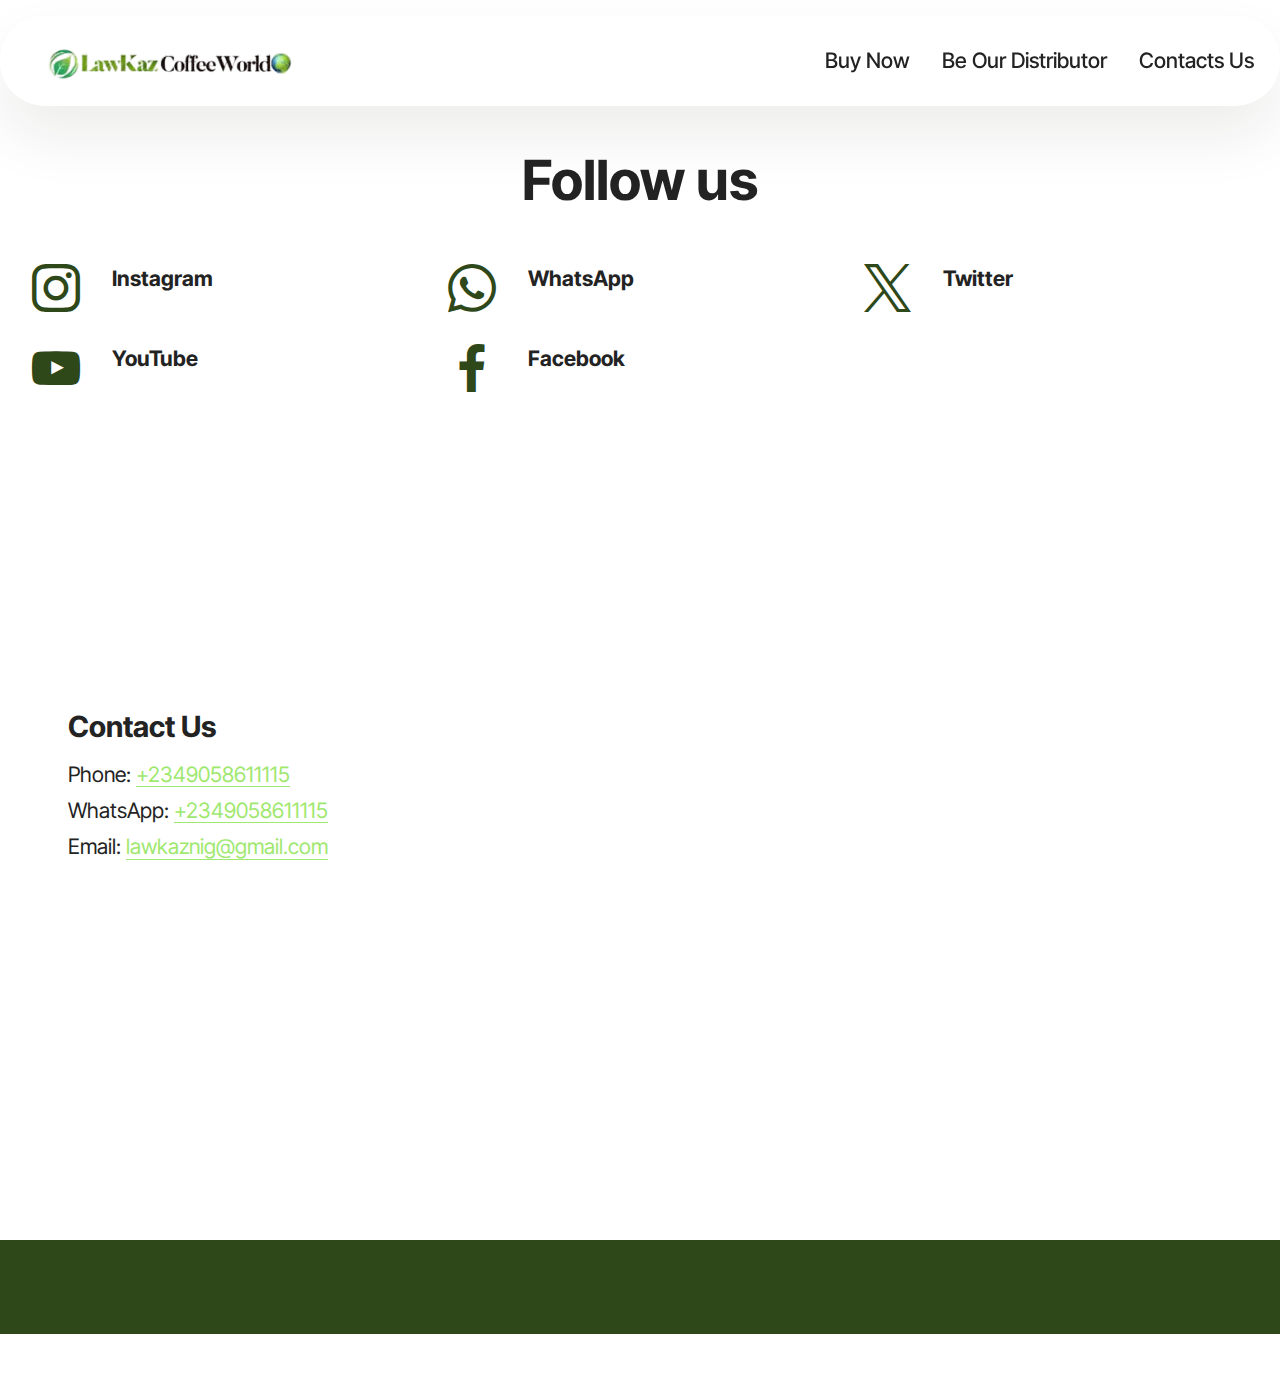
==== Contact.html @ a1d3d75a "create github pages" ====
<!DOCTYPE html>
<html  >
<head>
  <!-- Site made with Mobirise Website Builder v5.9.24, https://mobirise.com -->
  <meta charset="UTF-8">
  <meta http-equiv="X-UA-Compatible" content="IE=edge">
  <meta name="generator" content="Mobirise v5.9.24, mobirise.com">
  <meta name="viewport" content="width=device-width, initial-scale=1, minimum-scale=1">
  <link rel="shortcut icon" href="assets/images/wha-13.09.09-309x58-removebg-preview-309x58.webp" type="image/x-icon">
  <meta name="description" content="">
  
  
  <title>Contact</title>
  <link rel="stylesheet" href="assets/web/assets/mobirise-icons2/mobirise2.css">
  <link rel="stylesheet" href="assets/bootstrap/css/bootstrap.min.css">
  <link rel="stylesheet" href="assets/bootstrap/css/bootstrap-grid.min.css">
  <link rel="stylesheet" href="assets/bootstrap/css/bootstrap-reboot.min.css">
  <link rel="stylesheet" href="assets/animatecss/animate.css">
  <link rel="stylesheet" href="assets/dropdown/css/style.css">
  <link rel="stylesheet" href="assets/socicon/css/styles.css">
  <link rel="stylesheet" href="assets/theme/css/style.css">
  <link rel="preload" href="https://fonts.googleapis.com/css?family=Inter+Tight:100,200,300,400,500,600,700,800,900,100i,200i,300i,400i,500i,600i,700i,800i,900i&display=swap" as="style" onload="this.onload=null;this.rel='stylesheet'">
  <noscript><link rel="stylesheet" href="https://fonts.googleapis.com/css?family=Inter+Tight:100,200,300,400,500,600,700,800,900,100i,200i,300i,400i,500i,600i,700i,800i,900i&display=swap"></noscript>
  <link rel="preload" as="style" href="assets/mobirise/css/mbr-additional.css?v=BNHyhi"><link rel="stylesheet" href="assets/mobirise/css/mbr-additional.css?v=BNHyhi" type="text/css">

  
  
  
</head>
<body>
  
  <section data-bs-version="5.1" class="menu menu1 cid-ux5nXJmTb9" once="menu" id="menu01-m">
	

	<nav class="navbar navbar-dropdown navbar-fixed-top navbar-expand-lg">
		<div class="container">
			<div class="navbar-brand">
				<span class="navbar-logo">
					
						<img src="assets/images/wha-13.09.09-309x58-removebg-preview-309x58.webp" alt="Lawak" style="height: 3rem;">
					
				</span>
				
			</div>
			<button class="navbar-toggler" type="button" data-toggle="collapse" data-bs-toggle="collapse" data-target="#navbarSupportedContent" data-bs-target="#navbarSupportedContent" aria-controls="navbarNavAltMarkup" aria-expanded="false" aria-label="Toggle navigation">
				<div class="hamburger">
					<span></span>
					<span></span>
					<span></span>
					<span></span>
				</div>
			</button>
			<div class="collapse navbar-collapse" id="navbarSupportedContent">
				<ul class="navbar-nav nav-dropdown nav-right" data-app-modern-menu="true"><li class="nav-item">
						<a class="nav-link link text-black text-primary display-4" href="ordernow.html">Buy Now</a>
					</li>
					<li class="nav-item">
						<a class="nav-link link text-black text-primary display-4" href="distributor.html" aria-expanded="false">Be Our Distributor</a>
					</li>
					<li class="nav-item">
						<a class="nav-link link text-black text-primary display-4" href="Contact.html">Contacts Us</a>
					</li></ul>
				
				
			</div>
		</div>
	</nav>
</section>

<section data-bs-version="5.1" class="social02 cid-ux5wy7XZhl" id="social02-o">
	

	
	
	<div class="container">
		<div class="row justify-content-center">
			<div class="col-12 content-head">
				<div class="mb-5">
					<h5 class="mbr-section-title mbr-fonts-style align-center mb-0 display-2">
						<strong>Follow us</strong>
					</h5>
					
				</div>
			</div>
		</div>
		<div class="row">
			<div class="item features-without-image col-12 col-md-6 col-lg-4 active">
				<div class="item-wrapper">
					<a href="https://www.instagram.com/lawkazcoffeeworld/"><span class="mbr-iconfont m-auto socicon-instagram socicon"></span></a>
					<div class="card-box">
						<h4 class="card-title mbr-fonts-style mb-1 display-7">
							<strong>Instagram</strong>
						</h4>
						
					</div>
				</div>
			</div>
			
			<div class="item features-without-image col-12 col-md-6 col-lg-4">
				<div class="item-wrapper">
					<a href="https://wa.me/234705 050 4321"><span class="mbr-iconfont m-auto socicon-whatsapp socicon"></span></a>
					<div class="card-box">
						<h4 class="card-title mbr-fonts-style mb-1 display-7">
							<strong>WhatsApp</strong></h4>
						
					</div>
				</div>
			</div><div class="item features-without-image col-12 col-md-6 col-lg-4">
				<div class="item-wrapper">
					<span class="mbr-iconfont m-auto socicon-twitter socicon"></span>
					<div class="card-box">
						<h4 class="card-title mbr-fonts-style mb-1 display-7">
							<strong>Twitter</strong>
						</h4>
						
					</div>
				</div>
			</div>
			<div class="item features-without-image col-12 col-md-6 col-lg-4">
				<div class="item-wrapper">
					<a href="https://www.youtube.com/channel/UCQR6M2ridGI6gtrFBaGrnXQ"><span class="mbr-iconfont m-auto socicon-youtube socicon"></span></a>
					<div class="card-box">
						<h4 class="card-title mbr-fonts-style mb-1 display-7">
							<strong>YouTube</strong>
						</h4>
						
					</div>
				</div>
			</div>
			
			<div class="item features-without-image col-12 col-md-6 col-lg-4">
				<div class="item-wrapper">
					<a href="https://www.facebook.com/superlifeworld.sbd"><span class="mbr-iconfont m-auto socicon-facebook socicon"></span></a>
					<div class="card-box">
						<h4 class="card-title mbr-fonts-style mb-1 display-7">
							<strong>Facebook</strong>
						</h4>
						
					</div>
				</div>
			</div>
		</div>
	</div>
</section>

<section data-bs-version="5.1" class="contacts4 map1 cid-ux5wyMqJa0" id="contacts04-p">

	

	<div class="main_wrapper">
		<div class="b_wrapper">
			<div class="container-fluid">
				<div class="row justify-content-start">
					<div class="col-md-5 col-lg-4 item-wrapper">
                        <h5 class="cardTitle mbr-fonts-style mb-2 display-5">
                            <strong>Contact Us</strong>
                        </h5>
                        <ul class="list mbr-fonts-style display-7">
                            <li class="mbr-text item-wrap">Phone: <a href="tel:+2349058611115" class="text-primary">+2349058611115</a></li>
                            <li class="mbr-text item-wrap">WhatsApp: <a href="https://wa.me/2349058611115" class="text-primary">+2349058611115</a></li>
                            <li class="mbr-text item-wrap">Email: <a href="mailto:lawkaznig@gmail.com" class="text-primary">lawkaznig@gmail.com</a></li>
                            <li class="mbr-text item-wrap">Address: <a href="" class="text-primary">No F11a First Floor Alibro Atrium Plaza Utako, Abuja. Nigeria</a></li>
                            <li class="mbr-text item-wrap">Working hours: 9:00 - 18:00</li>
                        </ul>
					</div>
				</div>
			</div>
		</div>
        <div class="google-map"><iframe frameborder="0" style="border:0" src="https://www.google.com/maps/embed?pb=!1m18!1m12!1m3!1d3129.400988551703!2d7.436979473820332!3d9.066757490996077!2m3!1f0!2f0!3f0!3m2!1i1024!2i768!4f13.1!3m3!1m2!1s0x104e0b9013eb8c0f%3A0xf37cc7facc26343!2sAlibro%20Atrium%20Plaza!5e1!3m2!1sen!2sch!4v1727010133946!5m2!1sen!2sch" allowfullscreen=""></iframe></div>
	</div>
</section>

<section data-bs-version="5.1" class="footer4 cid-ux5vmlSfk8" once="footers" id="footer04-n">

    

    

    <div class="container">
        <div class="media-container-row align-center mbr-white">
            <div class="col-12">
                <p class="mbr-text mb-0 mbr-fonts-style display-7">
                    © Copyright 2024 Lawkaz - All Rights Reserved
                </p>
            </div>
        </div>
    </div>
</section><section class="display-7" style="padding: 0;align-items: center;justify-content: center;flex-wrap: wrap;    align-content: center;display: flex;position: relative;height: 4rem;"><a href="https://mobiri.se/34393" style="flex: 1 1;height: 4rem;position: absolute;width: 100%;z-index: 1;"><img alt="" style="height: 4rem;" src="[data-uri]"></a><p style="margin: 0;text-align: center;" class="display-7">&#8204;</p><a style="z-index:1" href="https://mobirise.com/offline-website-builder.html">Offline Website Maker</a></section><script src="assets/bootstrap/js/bootstrap.bundle.min.js"></script>  <script src="assets/smoothscroll/smooth-scroll.js"></script>  <script src="assets/ytplayer/index.js"></script>  <script src="assets/dropdown/js/navbar-dropdown.js"></script>  <script src="assets/theme/js/script.js"></script>  
  
  
 <div id="scrollToTop" class="scrollToTop mbr-arrow-up"><a style="text-align: center;"><i class="mbr-arrow-up-icon mbr-arrow-up-icon-cm cm-icon cm-icon-smallarrow-up"></i></a></div>
    <input name="animation" type="hidden">
  </body>
</html>
---- assets/web/assets/mobirise-icons2/mobirise2.css ----
@font-face {
  font-family: 'Moririse2';
  font-display: swap;
  src:  url('mobirise2.eot?f2bix4');
  src:  url('mobirise2.eot?f2bix4#iefix') format('embedded-opentype'),
    url('mobirise2.ttf?f2bix4') format('truetype'),
    url('mobirise2.woff?f2bix4') format('woff'),
    url('mobirise2.svg?f2bix4#mobirise2') format('svg');
  font-weight: normal;
  font-style: normal;
}

[class^="mobi-"], [class*=" mobi-"] {
  /* use !important to prevent issues with browser extensions that change fonts */
  font-family: 'Moririse2' !important;
  speak: none;
  font-style: normal;
  font-weight: normal;
  font-variant: normal;
  text-transform: none;
  line-height: 1;

  /* Better Font Rendering =========== */
  -webkit-font-smoothing: antialiased;
  -moz-osx-font-smoothing: grayscale;
}

.mobi-mbri-add-submenu:before {
  content: "\e900";
}
.mobi-mbri-alert:before {
  content: "\e901";
}
.mobi-mbri-align-center:before {
  content: "\e902";
}
.mobi-mbri-align-justify:before {
  content: "\e903";
}
.mobi-mbri-align-left:before {
  content: "\e904";
}
.mobi-mbri-align-right:before {
  content: "\e905";
}
.mobi-mbri-android:before {
  content: "\e906";
}
.mobi-mbri-apple:before {
  content: "\e907";
}
.mobi-mbri-arrow-down:before {
  content: "\e908";
}
.mobi-mbri-arrow-next:before {
  content: "\e909";
}
.mobi-mbri-arrow-prev:before {
  content: "\e90a";
}
.mobi-mbri-arrow-up:before {
  content: "\e90b";
}
.mobi-mbri-bold:before {
  content: "\e90c";
}
.mobi-mbri-bookmark:before {
  content: "\e90d";
}
.mobi-mbri-bootstrap:before {
  content: "\e90e";
}
.mobi-mbri-briefcase:before {
  content: "\e90f";
}
.mobi-mbri-browse:before {
  content: "\e910";
}
.mobi-mbri-bulleted-list:before {
  content: "\e911";
}
.mobi-mbri-calendar:before {
  content: "\e912";
}
.mobi-mbri-camera:before {
  content: "\e913";
}
.mobi-mbri-cart-add:before {
  content: "\e914";
}
.mobi-mbri-cart-full:before {
  content: "\e915";
}
.mobi-mbri-cash:before {
  content: "\e916";
}
.mobi-mbri-change-style:before {
  content: "\e917";
}
.mobi-mbri-chat:before {
  content: "\e918";
}
.mobi-mbri-clock:before {
  content: "\e919";
}
.mobi-mbri-close:before {
  content: "\e91a";
}
.mobi-mbri-cloud:before {
  content: "\e91b";
}
.mobi-mbri-code:before {
  content: "\e91c";
}
.mobi-mbri-contact-form:before {
  content: "\e91d";
}
.mobi-mbri-credit-card:before {
  content: "\e91e";
}
.mobi-mbri-cursor-click:before {
  content: "\e91f";
}
.mobi-mbri-cust-feedback:before {
  content: "\e920";
}
.mobi-mbri-database:before {
  content: "\e921";
}
.mobi-mbri-delivery:before {
  content: "\e922";
}
.mobi-mbri-desktop:before {
  content: "\e923";
}
.mobi-mbri-devices:before {
  content: "\e924";
}
.mobi-mbri-down:before {
  content: "\e925";
}
.mobi-mbri-download-2:before {
  content: "\e926";
}
.mobi-mbri-download:before {
  content: "\e927";
}
.mobi-mbri-drag-n-drop-2:before {
  content: "\e928";
}
.mobi-mbri-drag-n-drop:before {
  content: "\e929";
}
.mobi-mbri-edit-2:before {
  content: "\e92a";
}
.mobi-mbri-edit:before {
  content: "\e92b";
}
.mobi-mbri-error:before {
  content: "\e92c";
}
.mobi-mbri-extension:before {
  content: "\e92d";
}
.mobi-mbri-features:before {
  content: "\e92e";
}
.mobi-mbri-file:before {
  content: "\e92f";
}
.mobi-mbri-flag:before {
  content: "\e930";
}
.mobi-mbri-folder:before {
  content: "\e931";
}
.mobi-mbri-gift:before {
  content: "\e932";
}
.mobi-mbri-github:before {
  content: "\e933";
}
.mobi-mbri-globe-2:before {
  content: "\e934";
}
.mobi-mbri-globe:before {
  content: "\e935";
}
.mobi-mbri-growing-chart:before {
  content: "\e936";
}
.mobi-mbri-hearth:before {
  content: "\e937";
}
.mobi-mbri-help:before {
  content: "\e938";
}
.mobi-mbri-home:before {
  content: "\e939";
}
.mobi-mbri-hot-cup:before {
  content: "\e93a";
}
.mobi-mbri-idea:before {
  content: "\e93b";
}
.mobi-mbri-image-gallery:before {
  content: "\e93c";
}
.mobi-mbri-image-slider:before {
  content: "\e93d";
}
.mobi-mbri-info:before {
  content: "\e93e";
}
.mobi-mbri-italic:before {
  content: "\e93f";
}
.mobi-mbri-key:before {
  content: "\e940";
}
.mobi-mbri-laptop:before {
  content: "\e941";
}
.mobi-mbri-layers:before {
  content: "\e942";
}
.mobi-mbri-left-right:before {
  content: "\e943";
}
.mobi-mbri-left:before {
  content: "\e944";
}
.mobi-mbri-letter:before {
  content: "\e945";
}
.mobi-mbri-like:before {
  content: "\e946";
}
.mobi-mbri-link:before {
  content: "\e947";
}
.mobi-mbri-lock:before {
  content: "\e948";
}
.mobi-mbri-login:before {
  content: "\e949";
}
.mobi-mbri-logout:before {
  content: "\e94a";
}
.mobi-mbri-magic-stick:before {
  content: "\e94b";
}
.mobi-mbri-map-pin:before {
  content: "\e94c";
}
.mobi-mbri-menu:before {
  content: "\e94d";
}
.mobi-mbri-mobile-2:before {
  content: "\e94e";
}
.mobi-mbri-mobile-horizontal:before {
  content: "\e94f";
}
.mobi-mbri-mobile:before {
  content: "\e950";
}
.mobi-mbri-mobirise:before {
  content: "\e951";
}
.mobi-mbri-more-horizontal:before {
  content: "\e952";
}
.mobi-mbri-more-vertical:before {
  content: "\e953";
}
.mobi-mbri-music:before {
  content: "\e954";
}
.mobi-mbri-new-file:before {
  content: "\e955";
}
.mobi-mbri-numbered-list:before {
  content: "\e956";
}
.mobi-mbri-opened-folder:before {
  content: "\e957";
}
.mobi-mbri-pages:before {
  content: "\e958";
}
.mobi-mbri-paper-plane:before {
  content: "\e959";
}
.mobi-mbri-paperclip:before {
  content: "\e95a";
}
.mobi-mbri-phone:before {
  content: "\e95b";
}
.mobi-mbri-photo:before {
  content: "\e95c";
}
.mobi-mbri-photos:before {
  content: "\e95d";
}
.mobi-mbri-pin:before {
  content: "\e95e";
}
.mobi-mbri-play:before {
  content: "\e95f";
}
.mobi-mbri-plus:before {
  content: "\e960";
}
.mobi-mbri-preview:before {
  content: "\e961";
}
.mobi-mbri-print:before {
  content: "\e962";
}
.mobi-mbri-protect:before {
  content: "\e963";
}
.mobi-mbri-question:before {
  content: "\e964";
}
.mobi-mbri-quote-left:before {
  content: "\e965";
}
.mobi-mbri-quote-right:before {
  content: "\e966";
}
.mobi-mbri-redo:before {
  content: "\e967";
}
.mobi-mbri-refresh:before {
  content: "\e968";
}
.mobi-mbri-responsive-2:before {
  content: "\e969";
}
.mobi-mbri-responsive:before {
  content: "\e96a";
}
.mobi-mbri-right:before {
  content: "\e96b";
}
.mobi-mbri-rocket:before {
  content: "\e96c";
}
.mobi-mbri-sad-face:before {
  content: "\e96d";
}
.mobi-mbri-sale:before {
  content: "\e96e";
}
.mobi-mbri-save:before {
  content: "\e96f";
}
.mobi-mbri-search:before {
  content: "\e970";
}
.mobi-mbri-setting-2:before {
  content: "\e971";
}
.mobi-mbri-setting-3:before {
  content: "\e972";
}
.mobi-mbri-setting:before {
  content: "\e973";
}
.mobi-mbri-share:before {
  content: "\e974";
}
.mobi-mbri-shopping-bag:before {
  content: "\e975";
}
.mobi-mbri-shopping-basket:before {
  content: "\e976";
}
.mobi-mbri-shopping-cart:before {
  content: "\e977";
}
.mobi-mbri-sites:before {
  content: "\e978";
}
.mobi-mbri-smile-face:before {
  content: "\e979";
}
.mobi-mbri-speed:before {
  content: "\e97a";
}
.mobi-mbri-star:before {
  content: "\e97b";
}
.mobi-mbri-success:before {
  content: "\e97c";
}
.mobi-mbri-sun:before {
  content: "\e97d";
}
.mobi-mbri-sun2:before {
  content: "\e97e";
}
.mobi-mbri-tablet-vertical:before {
  content: "\e97f";
}
.mobi-mbri-tablet:before {
  content: "\e980";
}
.mobi-mbri-target:before {
  content: "\e981";
}
.mobi-mbri-timer:before {
  content: "\e982";
}
.mobi-mbri-to-ftp:before {
  content: "\e983";
}
.mobi-mbri-to-local-drive:before {
  content: "\e984";
}
.mobi-mbri-touch-swipe:before {
  content: "\e985";
}
.mobi-mbri-touch:before {
  content: "\e986";
}
.mobi-mbri-trash:before {
  content: "\e987";
}
.mobi-mbri-underline:before {
  content: "\e988";
}
.mobi-mbri-undo:before {
  content: "\e989";
}
.mobi-mbri-unlink:before {
  content: "\e98a";
}
.mobi-mbri-unlock:before {
  content: "\e98b";
}
.mobi-mbri-up-down:before {
  content: "\e98c";
}
.mobi-mbri-up:before {
  content: "\e98d";
}
.mobi-mbri-update:before {
  content: "\e98e";
}
.mobi-mbri-upload-2:before {
  content: "\e98f";
}
.mobi-mbri-upload:before {
  content: "\e990";
}
.mobi-mbri-user-2:before {
  content: "\e991";
}
.mobi-mbri-user:before {
  content: "\e992";
}
.mobi-mbri-users:before {
  content: "\e993";
}
.mobi-mbri-video-play:before {
  content: "\e994";
}
.mobi-mbri-video:before {
  content: "\e995";
}
.mobi-mbri-watch:before {
  content: "\e996";
}
.mobi-mbri-website-theme-2:before {
  content: "\e997";
}
.mobi-mbri-website-theme:before {
  content: "\e998";
}
.mobi-mbri-wifi:before {
  content: "\e999";
}
.mobi-mbri-windows:before {
  content: "\e99a";
}
.mobi-mbri-zoom-in:before {
  content: "\e99b";
}
.mobi-mbri-zoom-out:before {
  content: "\e99c";
}
---- assets/dropdown/css/style.css ----
.navbar-dropdown {
  left: 0;
  padding: 0;
  position: absolute;
  right: 0;
  top: 0;
  transition: all 0.45s ease;
  z-index: 1030;
  background: #282828; }
  .navbar-dropdown .navbar-logo {
    margin-right: 0.8rem;
    transition: margin 0.3s ease-in-out;
    vertical-align: middle; }
    .navbar-dropdown .navbar-logo img {
      height: 3.125rem;
      transition: all 0.3s ease-in-out; }
    .navbar-dropdown .navbar-logo.mbr-iconfont {
      font-size: 3.125rem;
      line-height: 3.125rem; }
  .navbar-dropdown .navbar-caption {
    font-weight: 700;
    white-space: normal;
    vertical-align: -4px;
    line-height: 3.125rem !important; }
    .navbar-dropdown .navbar-caption, .navbar-dropdown .navbar-caption:hover {
      color: inherit;
      text-decoration: none; }
  .navbar-dropdown .mbr-iconfont + .navbar-caption {
    vertical-align: -1px; }
  .navbar-dropdown.navbar-fixed-top {
    position: fixed; }
  .navbar-dropdown .navbar-brand span {
    vertical-align: -4px; }
  .navbar-dropdown.bg-color.transparent {
    background: none; }
  .navbar-dropdown.navbar-short .navbar-brand {
    padding: 0.625rem 0; }
    .navbar-dropdown.navbar-short .navbar-brand span {
      vertical-align: -1px; }
  .navbar-dropdown.navbar-short .navbar-caption {
    line-height: 2.375rem !important;
    vertical-align: -2px; }
  .navbar-dropdown.navbar-short .navbar-logo {
    margin-right: 0.5rem; }
    .navbar-dropdown.navbar-short .navbar-logo img {
      height: 2.375rem; }
    .navbar-dropdown.navbar-short .navbar-logo.mbr-iconfont {
      font-size: 2.375rem;
      line-height: 2.375rem; }
  .navbar-dropdown.navbar-short .mbr-table-cell {
    height: 3.625rem; }
  .navbar-dropdown .navbar-close {
    left: 0.6875rem;
    position: fixed;
    top: 0.75rem;
    z-index: 1000; }
  .navbar-dropdown .hamburger-icon {
    content: "";
    display: inline-block;
    vertical-align: middle;
    width: 16px;
    -webkit-box-shadow: 0 -6px 0 1px #282828,0 0 0 1px #282828,0 6px 0 1px #282828;
    -moz-box-shadow: 0 -6px 0 1px #282828,0 0 0 1px #282828,0 6px 0 1px #282828;
    box-shadow: 0 -6px 0 1px #282828,0 0 0 1px #282828,0 6px 0 1px #282828; }

.dropdown-menu .dropdown-toggle[data-toggle="dropdown-submenu"]::after {
  border-bottom: 0.35em solid transparent;
  border-left: 0.35em solid;
  border-right: 0;
  border-top: 0.35em solid transparent;
  margin-left: 0.3rem; }

.dropdown-menu .dropdown-item:focus {
  outline: 0; }

.nav-dropdown {
  font-size: 0.75rem;
  font-weight: 500;
  height: auto !important; }
  .nav-dropdown .nav-btn {
    padding-left: 1rem; }
  .nav-dropdown .link {
    margin: .667em 1.667em;
    font-weight: 500;
    padding: 0;
    transition: color .2s ease-in-out; }
    .nav-dropdown .link.dropdown-toggle {
      margin-right: 2.583em; }
      .nav-dropdown .link.dropdown-toggle::after {
        margin-left: .25rem;
        border-top: 0.35em solid;
        border-right: 0.35em solid transparent;
        border-left: 0.35em solid transparent;
        border-bottom: 0; }
      .nav-dropdown .link.dropdown-toggle[aria-expanded="true"] {
        margin: 0;
        padding: 0.667em 3.263em  0.667em 1.667em; }
  .nav-dropdown .link::after,
  .nav-dropdown .dropdown-item::after {
    color: inherit; }
  .nav-dropdown .btn {
    font-size: 0.75rem;
    font-weight: 700;
    letter-spacing: 0;
    margin-bottom: 0;
    padding-left: 1.25rem;
    padding-right: 1.25rem; }
  .nav-dropdown .dropdown-menu {
    border-radius: 0;
    border: 0;
    left: 0;
    margin: 0;
    padding-bottom: 1.25rem;
    padding-top: 1.25rem;
    position: relative; }
  .nav-dropdown .dropdown-submenu {
    margin-left: 0.125rem;
    top: 0; }
  .nav-dropdown .dropdown-item {
    font-weight: 500;
    line-height: 2;
    padding: 0.3846em 4.615em 0.3846em 1.5385em;
    position: relative;
    transition: color .2s ease-in-out, background-color .2s ease-in-out; }
    .nav-dropdown .dropdown-item::after {
      margin-top: -0.3077em;
      position: absolute;
      right: 1.1538em;
      top: 50%; }
    .nav-dropdown .dropdown-item:focus, .nav-dropdown .dropdown-item:hover {
      background: none; }

@media (max-width: 767px) {
  .nav-dropdown.navbar-toggleable-sm {
    bottom: 0;
    display: none;
    left: 0;
    overflow-x: hidden;
    position: fixed;
    top: 0;
    transform: translateX(-100%);
    -ms-transform: translateX(-100%);
    -webkit-transform: translateX(-100%);
    width: 18.75rem;
    z-index: 999; } }
.nav-dropdown.navbar-toggleable-xl {
  bottom: 0;
  display: none;
  left: 0;
  overflow-x: hidden;
  position: fixed;
  top: 0;
  transform: translateX(-100%);
  -ms-transform: translateX(-100%);
  -webkit-transform: translateX(-100%);
  width: 18.75rem;
  z-index: 999; }

.nav-dropdown-sm {
  display: block !important;
  overflow-x: hidden;
  overflow: auto;
  padding-top: 3.875rem; }
  .nav-dropdown-sm::after {
    content: "";
    display: block;
    height: 3rem;
    width: 100%; }
  .nav-dropdown-sm.collapse.in ~ .navbar-close {
    display: block !important; }
  .nav-dropdown-sm.collapsing, .nav-dropdown-sm.collapse.in {
    transform: translateX(0);
    -ms-transform: translateX(0);
    -webkit-transform: translateX(0);
    transition: all 0.25s ease-out;
    -webkit-transition: all 0.25s ease-out;
    background: #282828; }
  .nav-dropdown-sm.collapsing[aria-expanded="false"] {
    transform: translateX(-100%);
    -ms-transform: translateX(-100%);
    -webkit-transform: translateX(-100%); }
  .nav-dropdown-sm .nav-item {
    display: block;
    margin-left: 0 !important;
    padding-left: 0; }
  .nav-dropdown-sm .link,
  .nav-dropdown-sm .dropdown-item {
    border-top: 1px dotted rgba(255, 255, 255, 0.1);
    font-size: 0.8125rem;
    line-height: 1.6;
    margin: 0 !important;
    padding: 0.875rem 2.4rem 0.875rem 1.5625rem !important;
    position: relative;
    white-space: normal; }
    .nav-dropdown-sm .link:focus, .nav-dropdown-sm .link:hover,
    .nav-dropdown-sm .dropdown-item:focus,
    .nav-dropdown-sm .dropdown-item:hover {
      background: rgba(0, 0, 0, 0.2) !important;
      color: #c0a375; }
  .nav-dropdown-sm .nav-btn {
    position: relative;
    padding: 1.5625rem 1.5625rem 0 1.5625rem; }
    .nav-dropdown-sm .nav-btn::before {
      border-top: 1px dotted rgba(255, 255, 255, 0.1);
      content: "";
      left: 0;
      position: absolute;
      top: 0;
      width: 100%; }
    .nav-dropdown-sm .nav-btn + .nav-btn {
      padding-top: 0.625rem; }
      .nav-dropdown-sm .nav-btn + .nav-btn::before {
        display: none; }
  .nav-dropdown-sm .btn {
    padding: 0.625rem 0; }
  .nav-dropdown-sm .dropdown-toggle[data-toggle="dropdown-submenu"]::after {
    margin-left: .25rem;
    border-top: 0.35em solid;
    border-right: 0.35em solid transparent;
    border-left: 0.35em solid transparent;
    border-bottom: 0; }
  .nav-dropdown-sm .dropdown-toggle[data-toggle="dropdown-submenu"][aria-expanded="true"]::after {
    border-top: 0;
    border-right: 0.35em solid transparent;
    border-left: 0.35em solid transparent;
    border-bottom: 0.35em solid; }
  .nav-dropdown-sm .dropdown-menu {
    margin: 0;
    padding: 0;
    position: relative;
    top: 0;
    left: 0;
    width: 100%;
    border: 0;
    float: none;
    border-radius: 0;
    background: none; }
  .nav-dropdown-sm .dropdown-submenu {
    left: 100%;
    margin-left: 0.125rem;
    margin-top: -1.25rem;
    top: 0; }

.navbar-toggleable-sm .nav-dropdown .dropdown-menu {
  position: absolute; }

.navbar-toggleable-sm .nav-dropdown .dropdown-submenu {
  left: 100%;
  margin-left: 0.125rem;
  margin-top: -1.25rem;
  top: 0; }

.navbar-toggleable-sm.opened .nav-dropdown .dropdown-menu {
  position: relative; }

.navbar-toggleable-sm.opened .nav-dropdown .dropdown-submenu {
  left: 0;
  margin-left: 00rem;
  margin-top: 0rem;
  top: 0; }

.is-builder .nav-dropdown.collapsing {
  transition: none !important; }
---- assets/socicon/css/styles.css ----
@charset "UTF-8";

@font-face {
  font-family: 'Socicon';
  src:  url('../fonts/socicon.eot');
  src:  url('../fonts/socicon.eot?#iefix') format('embedded-opentype'),
    url('../fonts/socicon.woff2') format('woff2'),
    url('../fonts/socicon.ttf') format('truetype'),
    url('../fonts/socicon.woff') format('woff'),
    url('../fonts/socicon.svg#socicon') format('svg');
  font-weight: normal;
  font-style: normal;
  font-display: swap;
}

[data-icon]:before {
  font-family: "socicon" !important;
  content: attr(data-icon);
  font-style: normal !important;
  font-weight: normal !important;
  font-variant: normal !important;
  text-transform: none !important;
  speak: none;
  line-height: 1;
  -webkit-font-smoothing: antialiased;
  -moz-osx-font-smoothing: grayscale;
}

[class^="socicon-"], [class*=" socicon-"] {
  /* use !important to prevent issues with browser extensions that change fonts */
  font-family: 'Socicon' !important;
  speak: none;
  font-style: normal;
  font-weight: normal;
  font-variant: normal;
  text-transform: none;
  line-height: 1;

  /* Better Font Rendering =========== */
  -webkit-font-smoothing: antialiased;
  -moz-osx-font-smoothing: grayscale;
}

.socicon-500px:before {
  content: "\e000";
}
.socicon-8tracks:before {
  content: "\e001";
}
.socicon-airbnb:before {
  content: "\e002";
}
.socicon-alliance:before {
  content: "\e003";
}
.socicon-amazon:before {
  content: "\e004";
}
.socicon-amplement:before {
  content: "\e005";
}
.socicon-android:before {
  content: "\e006";
}
.socicon-angellist:before {
  content: "\e007";
}
.socicon-apple:before {
  content: "\e008";
}
.socicon-appnet:before {
  content: "\e009";
}
.socicon-baidu:before {
  content: "\e00a";
}
.socicon-bandcamp:before {
  content: "\e00b";
}
.socicon-battlenet:before {
  content: "\e00c";
}
.socicon-mixer:before {
  content: "\e00d";
}
.socicon-bebee:before {
  content: "\e00e";
}
.socicon-bebo:before {
  content: "\e00f";
}
.socicon-behance:before {
  content: "\e010";
}
.socicon-blizzard:before {
  content: "\e011";
}
.socicon-blogger:before {
  content: "\e012";
}
.socicon-buffer:before {
  content: "\e013";
}
.socicon-chrome:before {
  content: "\e014";
}
.socicon-coderwall:before {
  content: "\e015";
}
.socicon-curse:before {
  content: "\e016";
}
.socicon-dailymotion:before {
  content: "\e017";
}
.socicon-deezer:before {
  content: "\e018";
}
.socicon-delicious:before {
  content: "\e019";
}
.socicon-deviantart:before {
  content: "\e01a";
}
.socicon-diablo:before {
  content: "\e01b";
}
.socicon-digg:before {
  content: "\e01c";
}
.socicon-discord:before {
  content: "\e01d";
}
.socicon-disqus:before {
  content: "\e01e";
}
.socicon-douban:before {
  content: "\e01f";
}
.socicon-draugiem:before {
  content: "\e020";
}
.socicon-dribbble:before {
  content: "\e021";
}
.socicon-drupal:before {
  content: "\e022";
}
.socicon-ebay:before {
  content: "\e023";
}
.socicon-ello:before {
  content: "\e024";
}
.socicon-endomodo:before {
  content: "\e025";
}
.socicon-envato:before {
  content: "\e026";
}
.socicon-etsy:before {
  content: "\e027";
}
.socicon-facebook:before {
  content: "\e028";
}
.socicon-feedburner:before {
  content: "\e029";
}
.socicon-filmweb:before {
  content: "\e02a";
}
.socicon-firefox:before {
  content: "\e02b";
}
.socicon-flattr:before {
  content: "\e02c";
}
.socicon-flickr:before {
  content: "\e02d";
}
.socicon-formulr:before {
  content: "\e02e";
}
.socicon-forrst:before {
  content: "\e02f";
}
.socicon-foursquare:before {
  content: "\e030";
}
.socicon-friendfeed:before {
  content: "\e031";
}
.socicon-github:before {
  content: "\e032";
}
.socicon-goodreads:before {
  content: "\e033";
}
.socicon-google:before {
  content: "\e034";
}
.socicon-googlescholar:before {
  content: "\e035";
}
.socicon-googlegroups:before {
  content: "\e036";
}
.socicon-googlephotos:before {
  content: "\e037";
}
.socicon-googleplus:before {
  content: "\e038";
}
.socicon-grooveshark:before {
  content: "\e039";
}
.socicon-hackerrank:before {
  content: "\e03a";
}
.socicon-hearthstone:before {
  content: "\e03b";
}
.socicon-hellocoton:before {
  content: "\e03c";
}
.socicon-heroes:before {
  content: "\e03d";
}
.socicon-smashcast:before {
  content: "\e03e";
}
.socicon-horde:before {
  content: "\e03f";
}
.socicon-houzz:before {
  content: "\e040";
}
.socicon-icq:before {
  content: "\e041";
}
.socicon-identica:before {
  content: "\e042";
}
.socicon-imdb:before {
  content: "\e043";
}
.socicon-instagram:before {
  content: "\e044";
}
.socicon-issuu:before {
  content: "\e045";
}
.socicon-istock:before {
  content: "\e046";
}
.socicon-itunes:before {
  content: "\e047";
}
.socicon-keybase:before {
  content: "\e048";
}
.socicon-lanyrd:before {
  content: "\e049";
}
.socicon-lastfm:before {
  content: "\e04a";
}
.socicon-line:before {
  content: "\e04b";
}
.socicon-linkedin:before {
  content: "\e04c";
}
.socicon-livejournal:before {
  content: "\e04d";
}
.socicon-lyft:before {
  content: "\e04e";
}
.socicon-macos:before {
  content: "\e04f";
}
.socicon-mail:before {
  content: "\e050";
}
.socicon-medium:before {
  content: "\e051";
}
.socicon-meetup:before {
  content: "\e052";
}
.socicon-mixcloud:before {
  content: "\e053";
}
.socicon-modelmayhem:before {
  content: "\e054";
}
.socicon-mumble:before {
  content: "\e055";
}
.socicon-myspace:before {
  content: "\e056";
}
.socicon-newsvine:before {
  content: "\e057";
}
.socicon-nintendo:before {
  content: "\e058";
}
.socicon-npm:before {
  content: "\e059";
}
.socicon-odnoklassniki:before {
  content: "\e05a";
}
.socicon-openid:before {
  content: "\e05b";
}
.socicon-opera:before {
  content: "\e05c";
}
.socicon-outlook:before {
  content: "\e05d";
}
.socicon-overwatch:before {
  content: "\e05e";
}
.socicon-patreon:before {
  content: "\e05f";
}
.socicon-paypal:before {
  content: "\e060";
}
.socicon-periscope:before {
  content: "\e061";
}
.socicon-persona:before {
  content: "\e062";
}
.socicon-pinterest:before {
  content: "\e063";
}
.socicon-play:before {
  content: "\e064";
}
.socicon-player:before {
  content: "\e065";
}
.socicon-playstation:before {
  content: "\e066";
}
.socicon-pocket:before {
  content: "\e067";
}
.socicon-qq:before {
  content: "\e068";
}
.socicon-quora:before {
  content: "\e069";
}
.socicon-raidcall:before {
  content: "\e06a";
}
.socicon-ravelry:before {
  content: "\e06b";
}
.socicon-reddit:before {
  content: "\e06c";
}
.socicon-renren:before {
  content: "\e06d";
}
.socicon-researchgate:before {
  content: "\e06e";
}
.socicon-residentadvisor:before {
  content: "\e06f";
}
.socicon-reverbnation:before {
  content: "\e070";
}
.socicon-rss:before {
  content: "\e071";
}
.socicon-sharethis:before {
  content: "\e072";
}
.socicon-skype:before {
  content: "\e073";
}
.socicon-slideshare:before {
  content: "\e074";
}
.socicon-smugmug:before {
  content: "\e075";
}
.socicon-snapchat:before {
  content: "\e076";
}
.socicon-songkick:before {
  content: "\e077";
}
.socicon-soundcloud:before {
  content: "\e078";
}
.socicon-spotify:before {
  content: "\e079";
}
.socicon-stackexchange:before {
  content: "\e07a";
}
.socicon-stackoverflow:before {
  content: "\e07b";
}
.socicon-starcraft:before {
  content: "\e07c";
}
.socicon-stayfriends:before {
  content: "\e07d";
}
.socicon-steam:before {
  content: "\e07e";
}
.socicon-storehouse:before {
  content: "\e07f";
}
.socicon-strava:before {
  content: "\e080";
}
.socicon-streamjar:before {
  content: "\e081";
}
.socicon-stumbleupon:before {
  content: "\e082";
}
.socicon-swarm:before {
  content: "\e083";
}
.socicon-teamspeak:before {
  content: "\e084";
}
.socicon-teamviewer:before {
  content: "\e085";
}
.socicon-technorati:before {
  content: "\e086";
}
.socicon-telegram:before {
  content: "\e087";
}
.socicon-tripadvisor:before {
  content: "\e088";
}
.socicon-tripit:before {
  content: "\e089";
}
.socicon-triplej:before {
  content: "\e08a";
}
.socicon-tumblr:before {
  content: "\e08b";
}
.socicon-twitch:before {
  content: "\e08c";
}
.socicon-twitter:before {
  content: "\e08d";
}
.socicon-uber:before {
  content: "\e08e";
}
.socicon-ventrilo:before {
  content: "\e08f";
}
.socicon-viadeo:before {
  content: "\e090";
}
.socicon-viber:before {
  content: "\e091";
}
.socicon-viewbug:before {
  content: "\e092";
}
.socicon-vimeo:before {
  content: "\e093";
}
.socicon-vine:before {
  content: "\e094";
}
.socicon-vkontakte:before {
  content: "\e095";
}
.socicon-warcraft:before {
  content: "\e096";
}
.socicon-wechat:before {
  content: "\e097";
}
.socicon-weibo:before {
  content: "\e098";
}
.socicon-whatsapp:before {
  content: "\e099";
}
.socicon-wikipedia:before {
  content: "\e09a";
}
.socicon-windows:before {
  content: "\e09b";
}
.socicon-wordpress:before {
  content: "\e09c";
}
.socicon-wykop:before {
  content: "\e09d";
}
.socicon-xbox:before {
  content: "\e09e";
}
.socicon-xing:before {
  content: "\e09f";
}
.socicon-yahoo:before {
  content: "\e0a0";
}
.socicon-yammer:before {
  content: "\e0a1";
}
.socicon-yandex:before {
  content: "\e0a2";
}
.socicon-yelp:before {
  content: "\e0a3";
}
.socicon-younow:before {
  content: "\e0a4";
}
.socicon-youtube:before {
  content: "\e0a5";
}
.socicon-zapier:before {
  content: "\e0a6";
}
.socicon-zerply:before {
  content: "\e0a7";
}
.socicon-zomato:before {
  content: "\e0a8";
}
.socicon-zynga:before {
  content: "\e0a9";
}
.socicon-spreadshirt:before {
  content: "\e901";
}
.socicon-gamejolt:before {
  content: "\e902";
}
.socicon-trello:before {
  content: "\e903";
}
.socicon-tunein:before {
  content: "\e904";
}
.socicon-bloglovin:before {
  content: "\e905";
}
.socicon-gamewisp:before {
  content: "\e906";
}
.socicon-messenger:before {
  content: "\e907";
}
.socicon-pandora:before {
  content: "\e908";
}
.socicon-augment:before {
  content: "\e909";
}
.socicon-bitbucket:before {
  content: "\e90a";
}
.socicon-fyuse:before {
  content: "\e90b";
}
.socicon-yt-gaming:before {
  content: "\e90c";
}
.socicon-sketchfab:before {
  content: "\e90d";
}
.socicon-mobcrush:before {
  content: "\e90e";
}
.socicon-microsoft:before {
  content: "\e90f";
}
.socicon-realtor:before {
  content: "\e910";
}
.socicon-tidal:before {
  content: "\e911";
}
.socicon-qobuz:before {
  content: "\e912";
}
.socicon-natgeo:before {
  content: "\e913";
}
.socicon-mastodon:before {
  content: "\e914";
}
.socicon-unsplash:before {
  content: "\e915";
}
.socicon-homeadvisor:before {
  content: "\e916";
}
.socicon-angieslist:before {
  content: "\e917";
}
.socicon-codepen:before {
  content: "\e918";
}
.socicon-slack:before {
  content: "\e919";
}
.socicon-openaigym:before {
  content: "\e91a";
}
.socicon-logmein:before {
  content: "\e91b";
}
.socicon-fiverr:before {
  content: "\e91c";
}
.socicon-gotomeeting:before {
  content: "\e91d";
}
.socicon-aliexpress:before {
  content: "\e91e";
}
.socicon-guru:before {
  content: "\e91f";
}
.socicon-appstore:before {
  content: "\e920";
}
.socicon-homes:before {
  content: "\e921";
}
.socicon-zoom:before {
  content: "\e922";
}
.socicon-alibaba:before {
  content: "\e923";
}
.socicon-craigslist:before {
  content: "\e924";
}
.socicon-wix:before {
  content: "\e925";
}
.socicon-redfin:before {
  content: "\e926";
}
.socicon-googlecalendar:before {
  content: "\e927";
}
.socicon-shopify:before {
  content: "\e928";
}
.socicon-freelancer:before {
  content: "\e929";
}
.socicon-seedrs:before {
  content: "\e92a";
}
.socicon-bing:before {
  content: "\e92b";
}
.socicon-doodle:before {
  content: "\e92c";
}
.socicon-bonanza:before {
  content: "\e92d";
}
.socicon-squarespace:before {
  content: "\e92e";
}
.socicon-toptal:before {
  content: "\e92f";
}
.socicon-gust:before {
  content: "\e930";
}
.socicon-ask:before {
  content: "\e931";
}
.socicon-trulia:before {
  content: "\e932";
}
.socicon-loomly:before {
  content: "\e933";
}
.socicon-ghost:before {
  content: "\e934";
}
.socicon-upwork:before {
  content: "\e935";
}
.socicon-fundable:before {
  content: "\e936";
}
.socicon-booking:before {
  content: "\e937";
}
.socicon-googlemaps:before {
  content: "\e938";
}
.socicon-zillow:before {
  content: "\e939";
}
.socicon-niconico:before {
  content: "\e93a";
}
.socicon-toneden:before {
  content: "\e93b";
}
.socicon-crunchbase:before {
  content: "\e93c";
}
.socicon-homefy:before {
  content: "\e93d";
}
.socicon-calendly:before {
  content: "\e93e";
}
.socicon-livemaster:before {
  content: "\e93f";
}
.socicon-udemy:before {
  content: "\e940";
}
.socicon-codered:before {
  content: "\e941";
}
.socicon-origin:before {
  content: "\e942";
}
.socicon-nextdoor:before {
  content: "\e943";
}
.socicon-portfolio:before {
  content: "\e944";
}
.socicon-instructables:before {
  content: "\e945";
}
.socicon-gitlab:before {
  content: "\e946";
}
.socicon-hackernews:before {
  content: "\e947";
}
.socicon-smashwords:before {
  content: "\e948";
}
.socicon-kobo:before {
  content: "\e949";
}
.socicon-bookbub:before {
  content: "\e94a";
}
.socicon-mailru:before {
  content: "\e94b";
}
.socicon-moddb:before {
  content: "\e94c";
}
.socicon-indiedb:before {
  content: "\e94d";
}
.socicon-traxsource:before {
  content: "\e94e";
}
.socicon-gamefor:before {
  content: "\e94f";
}
.socicon-pixiv:before {
  content: "\e950";
}
.socicon-myanimelist:before {
  content: "\e951";
}
.socicon-blackberry:before {
  content: "\e952";
}
.socicon-wickr:before {
  content: "\e953";
}
.socicon-spip:before {
  content: "\e954";
}
.socicon-napster:before {
  content: "\e955";
}
.socicon-beatport:before {
  content: "\e956";
}
.socicon-hackerone:before {
  content: "\e957";
}
.socicon-internet:before {
  content: "\e958";
}
.socicon-ubuntu:before {
  content: "\e959";
}
.socicon-artstation:before {
  content: "\e95a";
}
.socicon-invision:before {
  content: "\e95b";
}
.socicon-torial:before {
  content: "\e95c";
}
.socicon-collectorz:before {
  content: "\e95d";
}
.socicon-seenthis:before {
  content: "\e95e";
}
.socicon-googleplaymusic:before {
  content: "\e95f";
}
.socicon-debian:before {
  content: "\e960";
}
.socicon-filmfreeway:before {
  content: "\e961";
}
.socicon-gnome:before {
  content: "\e962";
}
.socicon-itchio:before {
  content: "\e963";
}
.socicon-jamendo:before {
  content: "\e964";
}
.socicon-mix:before {
  content: "\e965";
}
.socicon-sharepoint:before {
  content: "\e966";
}
.socicon-tinder:before {
  content: "\e967";
}
.socicon-windguru:before {
  content: "\e968";
}
.socicon-cdbaby:before {
  content: "\e969";
}
.socicon-elementaryos:before {
  content: "\e96a";
}
.socicon-stage32:before {
  content: "\e96b";
}
.socicon-tiktok:before {
  content: "\e96c";
}
.socicon-gitter:before {
  content: "\e96d";
}
.socicon-letterboxd:before {
  content: "\e96e";
}
.socicon-threema:before {
  content: "\e96f";
}
.socicon-splice:before {
  content: "\e970";
}
.socicon-metapop:before {
  content: "\e971";
}
.socicon-naver:before {
  content: "\e972";
}
.socicon-remote:before {
  content: "\e973";
}
.socicon-flipboard:before {
  content: "\e974";
}
.socicon-googlehangouts:before {
  content: "\e975";
}
.socicon-dlive:before {
  content: "\e976";
}
.socicon-vsco:before {
  content: "\e977";
}
.socicon-stitcher:before {
  content: "\e978";
}
.socicon-avvo:before {
  content: "\e979";
}
.socicon-redbubble:before {
  content: "\e97a";
}
.socicon-society6:before {
  content: "\e97b";
}
.socicon-zazzle:before {
  content: "\e97c";
}
.socicon-eitaa:before {
  content: "\e97d";
}
.socicon-soroush:before {
  content: "\e97e";
}
.socicon-bale:before {
  content: "\e97f";
}
---- assets/theme/css/style.css ----
@charset "UTF-8";
section {
  background-color: #ffffff;
}

body {
  font-style: normal;
  line-height: 1.5;
  font-weight: 400;
  color: #232323;
  position: relative;
}

button {
  background-color: transparent;
  border-color: transparent;
}

.embla__button,
.carousel-control {
  background-color: #edefea !important;
  opacity: 0.8 !important;
  color: #464845 !important;
  border-color: #edefea !important;
}

.carousel .close,
.modalWindow .close {
  background-color: #edefea !important;
  color: #464845 !important;
  border-color: #edefea !important;
  opacity: 0.8 !important;
}

.carousel .close:hover,
.modalWindow .close:hover {
  opacity: 1 !important;
}

.carousel-indicators li {
  background-color: #edefea !important;
  border: 2px solid #464845 !important;
}

.carousel-indicators li:hover,
.carousel-indicators li:active {
  opacity: 0.8 !important;
}

.embla__button:hover,
.carousel-control:hover {
  background-color: #edefea !important;
  opacity: 1 !important;
}

.modalWindow-video-container {
  height: 80%;
}

section,
.container,
.container-fluid {
  position: relative;
  word-wrap: break-word;
}

a.mbr-iconfont:hover {
  text-decoration: none;
}

.article .lead p,
.article .lead ul,
.article .lead ol,
.article .lead pre,
.article .lead blockquote {
  margin-bottom: 0;
}

a {
  font-style: normal;
  font-weight: 400;
  cursor: pointer;
}
a, a:hover {
  text-decoration: none;
}

.mbr-section-title {
  font-style: normal;
  line-height: 1.3;
}

.mbr-section-subtitle {
  line-height: 1.3;
}

.mbr-text {
  font-style: normal;
  line-height: 1.7;
}

h1,
h2,
h3,
h4,
h5,
h6,
.display-1,
.display-2,
.display-4,
.display-5,
.display-7,
span,
p,
a {
  line-height: 1;
  word-break: break-word;
  word-wrap: break-word;
  font-weight: 400;
}

b,
strong {
  font-weight: bold;
}

input:-webkit-autofill, input:-webkit-autofill:hover, input:-webkit-autofill:focus, input:-webkit-autofill:active {
  transition-delay: 9999s;
  -webkit-transition-property: background-color, color;
  transition-property: background-color, color;
}

textarea[type=hidden] {
  display: none;
}

section {
  background-position: 50% 50%;
  background-repeat: no-repeat;
  background-size: cover;
}
section .mbr-background-video,
section .mbr-background-video-preview {
  position: absolute;
  bottom: 0;
  left: 0;
  right: 0;
  top: 0;
}

.hidden {
  visibility: hidden;
}

.mbr-z-index20 {
  z-index: 20;
}

/*! Base colors */
.mbr-white {
  color: #ffffff;
}

.mbr-black {
  color: #111111;
}

.mbr-bg-white {
  background-color: #ffffff;
}

.mbr-bg-black {
  background-color: #000000;
}

/*! Text-aligns */
.align-left {
  text-align: left;
}

.align-center {
  text-align: center;
}

.align-right {
  text-align: right;
}

/*! Font-weight  */
.mbr-light {
  font-weight: 300;
}

.mbr-regular {
  font-weight: 400;
}

.mbr-semibold {
  font-weight: 500;
}

.mbr-bold {
  font-weight: 700;
}

/*! Media  */
.media-content {
  flex-basis: 100%;
}

.media-container-row {
  display: flex;
  flex-direction: row;
  flex-wrap: wrap;
  justify-content: center;
  align-content: center;
  align-items: start;
}
.media-container-row .media-size-item {
  width: 400px;
}

.media-container-column {
  display: flex;
  flex-direction: column;
  flex-wrap: wrap;
  justify-content: center;
  align-content: center;
  align-items: stretch;
}
.media-container-column > * {
  width: 100%;
}

@media (min-width: 992px) {
  .media-container-row {
    flex-wrap: nowrap;
  }
}
figure {
  margin-bottom: 0;
  overflow: hidden;
}

figure[mbr-media-size] {
  transition: width 0.1s;
}

img,
iframe {
  display: block;
  width: 100%;
}

.card {
  background-color: transparent;
  border: none;
}

.card-box {
  width: 100%;
}

.card-img {
  text-align: center;
  flex-shrink: 0;
  -webkit-flex-shrink: 0;
}

.media {
  max-width: 100%;
  margin: 0 auto;
}

.mbr-figure {
  align-self: center;
}

.media-container > div {
  max-width: 100%;
}

.mbr-figure img,
.card-img img {
  width: 100%;
}

@media (max-width: 991px) {
  .media-size-item {
    width: auto !important;
  }
  .media {
    width: auto;
  }
  .mbr-figure {
    width: 100% !important;
  }
}
/*! Buttons */
.mbr-section-btn {
  margin-left: -0.6rem;
  margin-right: -0.6rem;
  font-size: 0;
}

.btn {
  font-weight: 600;
  border-width: 1px;
  font-style: normal;
  margin: 0.6rem 0.6rem;
  white-space: normal;
  transition: all 0.2s ease-in-out;
  display: inline-flex;
  align-items: center;
  justify-content: center;
  word-break: break-word;
}

.btn-sm {
  font-weight: 600;
  letter-spacing: 0px;
  transition: all 0.3s ease-in-out;
}

.btn-md {
  font-weight: 600;
  letter-spacing: 0px;
  transition: all 0.3s ease-in-out;
}

.btn-lg {
  font-weight: 600;
  letter-spacing: 0px;
  transition: all 0.3s ease-in-out;
}

.btn-form {
  margin: 0;
}
.btn-form:hover {
  cursor: pointer;
}

nav .mbr-section-btn {
  margin-left: 0rem;
  margin-right: 0rem;
}

/*! Btn icon margin */
.btn .mbr-iconfont,
.btn.btn-sm .mbr-iconfont {
  order: 1;
  cursor: pointer;
  margin-left: 0.5rem;
  vertical-align: sub;
}

.btn.btn-md .mbr-iconfont,
.btn.btn-md .mbr-iconfont {
  margin-left: 0.8rem;
}

.mbr-regular {
  font-weight: 400;
}

.mbr-semibold {
  font-weight: 500;
}

.mbr-bold {
  font-weight: 700;
}

[type=submit] {
  -webkit-appearance: none;
}

/*! Full-screen */
.mbr-fullscreen .mbr-overlay {
  min-height: 100vh;
}

.mbr-fullscreen {
  display: flex;
  display: -moz-flex;
  display: -ms-flex;
  display: -o-flex;
  align-items: center;
  min-height: 100vh;
  padding-top: 3rem;
  padding-bottom: 3rem;
}

/*! Map */
.map {
  height: 25rem;
  position: relative;
}
.map iframe {
  width: 100%;
  height: 100%;
}

/*! Scroll to top arrow */
.mbr-arrow-up {
  bottom: 25px;
  right: 90px;
  position: fixed;
  text-align: right;
  z-index: 5000;
  color: #ffffff;
  font-size: 22px;
}

.mbr-arrow-up a {
  background: rgba(0, 0, 0, 0.2);
  border-radius: 50%;
  color: #fff;
  display: inline-block;
  height: 60px;
  width: 60px;
  border: 2px solid #fff;
  outline-style: none !important;
  position: relative;
  text-decoration: none;
  transition: all 0.3s ease-in-out;
  cursor: pointer;
  text-align: center;
}
.mbr-arrow-up a:hover {
  background-color: rgba(0, 0, 0, 0.4);
}
.mbr-arrow-up a i {
  line-height: 60px;
}

.mbr-arrow-up-icon {
  display: block;
  color: #fff;
}

.mbr-arrow-up-icon::before {
  content: "›";
  display: inline-block;
  font-family: serif;
  font-size: 22px;
  line-height: 1;
  font-style: normal;
  position: relative;
  top: 6px;
  left: -4px;
  transform: rotate(-90deg);
}

/*! Arrow Down */
.mbr-arrow {
  position: absolute;
  bottom: 45px;
  left: 50%;
  width: 60px;
  height: 60px;
  cursor: pointer;
  background-color: rgba(80, 80, 80, 0.5);
  border-radius: 50%;
  transform: translateX(-50%);
}
@media (max-width: 767px) {
  .mbr-arrow {
    display: none;
  }
}
.mbr-arrow > a {
  display: inline-block;
  text-decoration: none;
  outline-style: none;
  animation: arrowdown 1.7s ease-in-out infinite;
  color: #ffffff;
}
.mbr-arrow > a > i {
  position: absolute;
  top: -2px;
  left: 15px;
  font-size: 2rem;
}

#scrollToTop a i::before {
  content: "";
  position: absolute;
  display: block;
  border-bottom: 2.5px solid #fff;
  border-left: 2.5px solid #fff;
  width: 27.8%;
  height: 27.8%;
  left: 50%;
  top: 51%;
  transform: translateY(-30%) translateX(-50%) rotate(135deg);
}

@keyframes arrowdown {
  0% {
    transform: translateY(0px);
  }
  50% {
    transform: translateY(-5px);
  }
  100% {
    transform: translateY(0px);
  }
}
@media (max-width: 500px) {
  .mbr-arrow-up {
    left: 0;
    right: 0;
    text-align: center;
  }
}
/*Gradients animation*/
@keyframes gradient-animation {
  from {
    background-position: 0% 100%;
    animation-timing-function: ease-in-out;
  }
  to {
    background-position: 100% 0%;
    animation-timing-function: ease-in-out;
  }
}
.bg-gradient {
  background-size: 200% 200%;
  animation: gradient-animation 5s infinite alternate;
  -webkit-animation: gradient-animation 5s infinite alternate;
}

.menu .navbar-brand {
  display: -webkit-flex;
}
.menu .navbar-brand span {
  display: flex;
  display: -webkit-flex;
}
.menu .navbar-brand .navbar-caption-wrap {
  display: -webkit-flex;
}
.menu .navbar-brand .navbar-logo img {
  display: -webkit-flex;
  width: auto;
}
@media (min-width: 768px) and (max-width: 991px) {
  .menu .navbar-toggleable-sm .navbar-nav {
    display: -ms-flexbox;
  }
}
@media (max-width: 991px) {
  .menu .navbar-collapse {
    max-height: 93.5vh;
  }
  .menu .navbar-collapse.show {
    overflow: auto;
  }
}
@media (min-width: 992px) {
  .menu .navbar-nav.nav-dropdown {
    display: -webkit-flex;
  }
  .menu .navbar-toggleable-sm .navbar-collapse {
    display: -webkit-flex !important;
  }
  .menu .collapsed .navbar-collapse {
    max-height: 93.5vh;
  }
  .menu .collapsed .navbar-collapse.show {
    overflow: auto;
  }
}
@media (max-width: 767px) {
  .menu .navbar-collapse {
    max-height: 80vh;
  }
}

.nav-link .mbr-iconfont {
  margin-right: 0.5rem;
}

.navbar {
  display: -webkit-flex;
  -webkit-flex-wrap: wrap;
  -webkit-align-items: center;
  -webkit-justify-content: space-between;
}

.navbar-collapse {
  -webkit-flex-basis: 100%;
  -webkit-flex-grow: 1;
  -webkit-align-items: center;
}

.nav-dropdown .link {
  padding: 0.667em 1.667em !important;
  margin: 0 !important;
}

.nav {
  display: -webkit-flex;
  -webkit-flex-wrap: wrap;
}

.row {
  display: -webkit-flex;
  -webkit-flex-wrap: wrap;
}

.justify-content-center {
  -webkit-justify-content: center;
}

.form-inline {
  display: -webkit-flex;
}

.card-wrapper {
  -webkit-flex: 1;
}

.carousel-control {
  z-index: 10;
  display: -webkit-flex;
}

.carousel-controls {
  display: -webkit-flex;
}

.media {
  display: -webkit-flex;
}

.form-group:focus {
  outline: none;
}

.jq-selectbox__select {
  padding: 7px 0;
  position: relative;
}

.jq-selectbox__dropdown {
  overflow: hidden;
  border-radius: 10px;
  position: absolute;
  top: 100%;
  left: 0 !important;
  width: 100% !important;
}

.jq-selectbox__trigger-arrow {
  right: 0;
  transform: translateY(-50%);
}

.jq-selectbox li {
  padding: 1.07em 0.5em;
}

input[type=range] {
  padding-left: 0 !important;
  padding-right: 0 !important;
}

.modal-dialog,
.modal-content {
  height: 100%;
}

.modal-dialog .carousel-inner {
  height: calc(100vh - 1.75rem);
}
@media (max-width: 575px) {
  .modal-dialog .carousel-inner {
    height: calc(100vh - 1rem);
  }
}

.carousel-item {
  text-align: center;
}

.carousel-item img {
  margin: auto;
}

.navbar-toggler {
  align-self: flex-start;
  padding: 0.25rem 0.75rem;
  font-size: 1.25rem;
  line-height: 1;
  background: transparent;
  border: 1px solid transparent;
  border-radius: 0.25rem;
}

.navbar-toggler:focus,
.navbar-toggler:hover {
  text-decoration: none;
  box-shadow: none;
}

.navbar-toggler-icon {
  display: inline-block;
  width: 1.5em;
  height: 1.5em;
  vertical-align: middle;
  content: "";
  background: no-repeat center center;
  background-size: 100% 100%;
}

.navbar-toggler-left {
  position: absolute;
  left: 1rem;
}

.navbar-toggler-right {
  position: absolute;
  right: 1rem;
}

.card-img {
  width: auto;
}

.menu .navbar.collapsed:not(.beta-menu) {
  flex-direction: column;
}

.carousel-item.active,
.carousel-item-next,
.carousel-item-prev {
  display: flex;
}

.note-air-layout .dropup .dropdown-menu,
.note-air-layout .navbar-fixed-bottom .dropdown .dropdown-menu {
  bottom: initial !important;
}

html,
body {
  height: auto;
  min-height: 100vh;
}

.dropup .dropdown-toggle::after {
  display: none;
}

.form-asterisk {
  font-family: initial;
  position: absolute;
  top: -2px;
  font-weight: normal;
}

.form-control-label {
  position: relative;
  cursor: pointer;
  margin-bottom: 0.357em;
  padding: 0;
}

.alert {
  color: #ffffff;
  border-radius: 0;
  border: 0;
  font-size: 1.1rem;
  line-height: 1.5;
  margin-bottom: 1.875rem;
  padding: 1.25rem;
  position: relative;
  text-align: center;
}
.alert.alert-form::after {
  background-color: inherit;
  bottom: -7px;
  content: "";
  display: block;
  height: 14px;
  left: 50%;
  margin-left: -7px;
  position: absolute;
  transform: rotate(45deg);
  width: 14px;
}

.form-control {
  background-color: #ffffff;
  background-clip: border-box;
  color: #232323;
  line-height: 1rem !important;
  height: auto;
  padding: 1.2rem 2rem;
  transition: border-color 0.25s ease 0s;
  border: 1px solid transparent !important;
  border-radius: 4px;
  box-shadow: rgba(0, 0, 0, 0.07) 0px 1px 1px 0px, rgba(0, 0, 0, 0.07) 0px 1px 3px 0px, rgba(0, 0, 0, 0.03) 0px 0px 0px 1px;
}
.form-active .form-control:invalid {
  border-color: red;
}

.row > * {
  padding-right: 1rem;
  padding-left: 1rem;
}

form .row {
  margin-left: -0.6rem;
  margin-right: -0.6rem;
}
form .row [class*=col] {
  padding-left: 0.6rem;
  padding-right: 0.6rem;
}

form .mbr-section-btn {
  padding-left: 0.6rem;
  padding-right: 0.6rem;
}

form .form-check-input {
  margin-top: 0.5;
}

textarea.form-control {
  line-height: 1.5rem !important;
}

.form-group {
  margin-bottom: 1.2rem;
}

.form-control,
form .btn {
  min-height: 48px;
}

.gdpr-block label span.textGDPR input[name=gdpr] {
  top: 7px;
}

.form-control:focus {
  box-shadow: none;
}

:focus {
  outline: none;
}

.mbr-overlay {
  background-color: #000;
  bottom: 0;
  left: 0;
  opacity: 0.5;
  position: absolute;
  right: 0;
  top: 0;
  z-index: 0;
  pointer-events: none;
}

blockquote {
  font-style: italic;
  padding: 3rem;
  font-size: 1.09rem;
  position: relative;
  border-left: 3px solid;
}

ul,
ol,
pre,
blockquote {
  margin-bottom: 2.3125rem;
}

.mt-4 {
  margin-top: 2rem !important;
}

.mb-4 {
  margin-bottom: 2rem !important;
}

.container,
.container-fluid {
  padding-left: 16px;
  padding-right: 16px;
}

.row {
  margin-left: -16px;
  margin-right: -16px;
}
.row > [class*=col] {
  padding-left: 16px;
  padding-right: 16px;
}

@media (min-width: 992px) {
  .container-fluid {
    padding-left: 32px;
    padding-right: 32px;
  }
}
@media (max-width: 991px) {
  .mbr-container {
    padding-left: 16px;
    padding-right: 16px;
  }
}
.app-video-wrapper > img {
  opacity: 1;
}

.app-video-wrapper {
  background: transparent;
}

.item {
  position: relative;
}

.dropdown-menu .dropdown-menu {
  left: 100%;
}

.dropdown-item + .dropdown-menu {
  display: none;
}

.dropdown-item:hover + .dropdown-menu,
.dropdown-menu:hover {
  display: block;
}

@media (min-aspect-ratio: 16/9) {
  .mbr-video-foreground {
    height: 300% !important;
    top: -100% !important;
  }
}
@media (max-aspect-ratio: 16/9) {
  .mbr-video-foreground {
    width: 300% !important;
    left: -100% !important;
  }
}.engine {
	position: absolute;
	text-indent: -2400px;
	text-align: center;
	padding: 0;
	top: 0;
	left: -2400px;
}
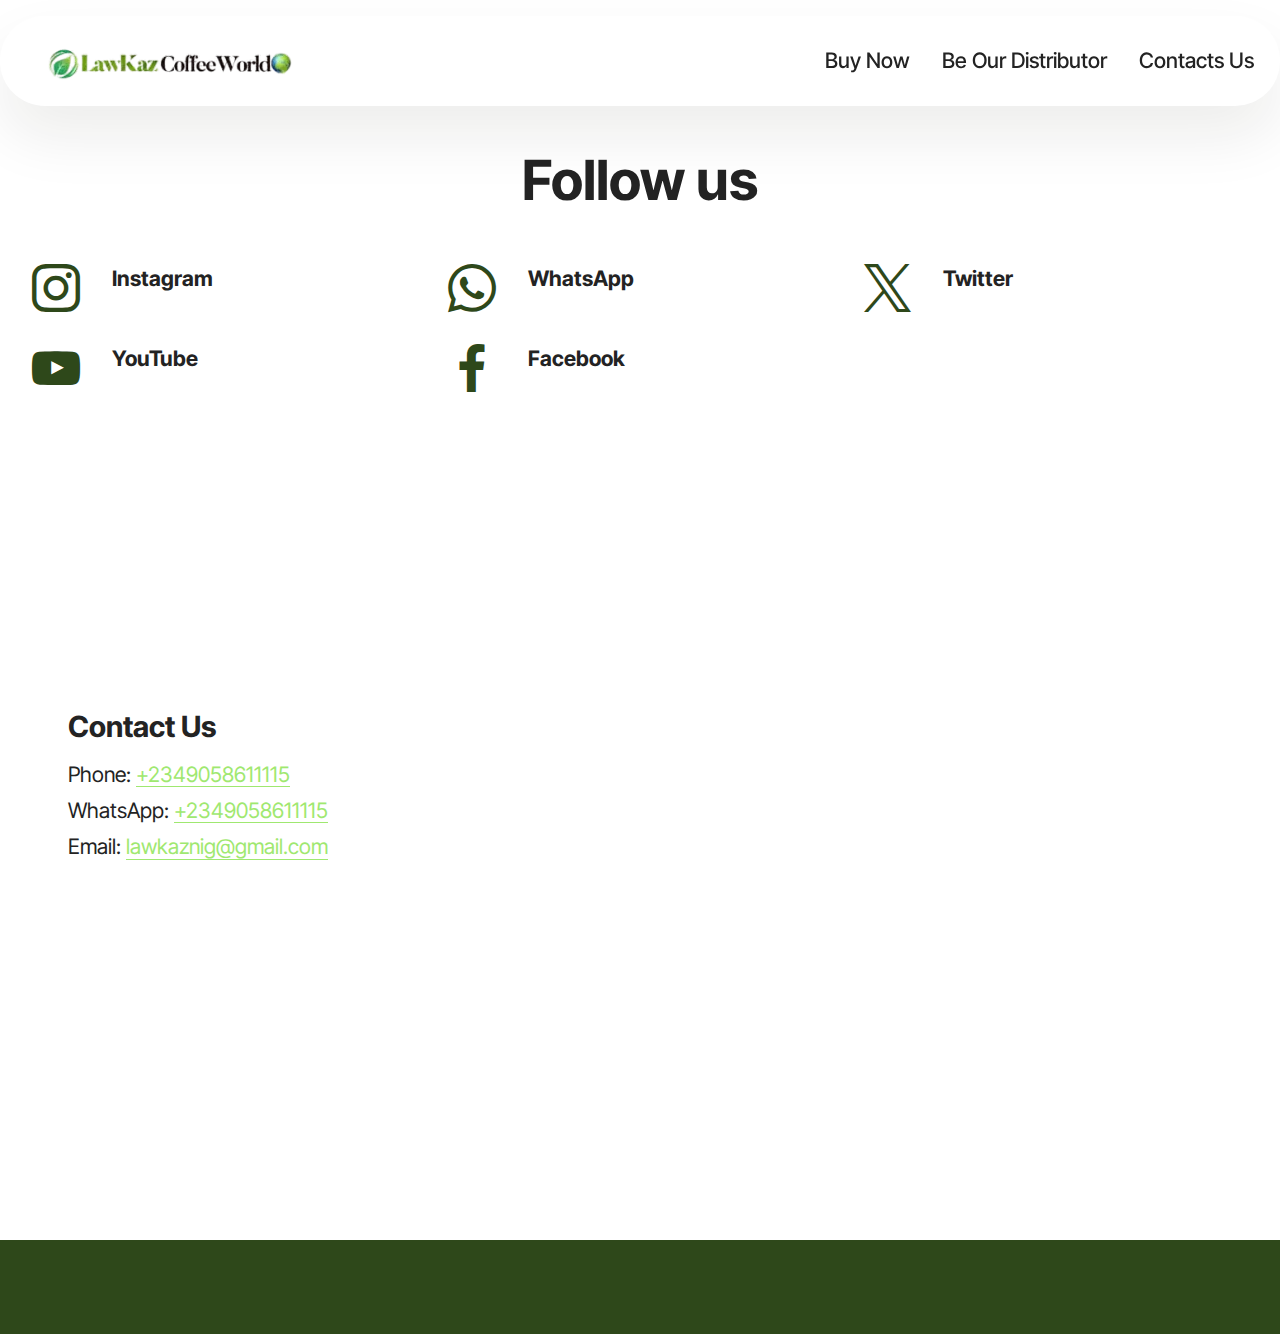
==== commit b4ec1600: "Update Contact.html" ====
--- a/Contact.html
+++ b/Contact.html
@@ -185,10 +185,13 @@
             </div>
         </div>
     </div>
-</section><section class="display-7" style="padding: 0;align-items: center;justify-content: center;flex-wrap: wrap;    align-content: center;display: flex;position: relative;height: 4rem;"><a href="https://mobiri.se/34393" style="flex: 1 1;height: 4rem;position: absolute;width: 100%;z-index: 1;"><img alt="" style="height: 4rem;" src="[data-uri]"></a><p style="margin: 0;text-align: center;" class="display-7">&#8204;</p><a style="z-index:1" href="https://mobirise.com/offline-website-builder.html">Offline Website Maker</a></section><script src="assets/bootstrap/js/bootstrap.bundle.min.js"></script>  <script src="assets/smoothscroll/smooth-scroll.js"></script>  <script src="assets/ytplayer/index.js"></script>  <script src="assets/dropdown/js/navbar-dropdown.js"></script>  <script src="assets/theme/js/script.js"></script>  
+</section>
+	
+	
+	<script src="assets/bootstrap/js/bootstrap.bundle.min.js"></script>  <script src="assets/smoothscroll/smooth-scroll.js"></script>  <script src="assets/ytplayer/index.js"></script>  <script src="assets/dropdown/js/navbar-dropdown.js"></script>  <script src="assets/theme/js/script.js"></script>  
   
   
  <div id="scrollToTop" class="scrollToTop mbr-arrow-up"><a style="text-align: center;"><i class="mbr-arrow-up-icon mbr-arrow-up-icon-cm cm-icon cm-icon-smallarrow-up"></i></a></div>
     <input name="animation" type="hidden">
   </body>
-</html>+</html>
